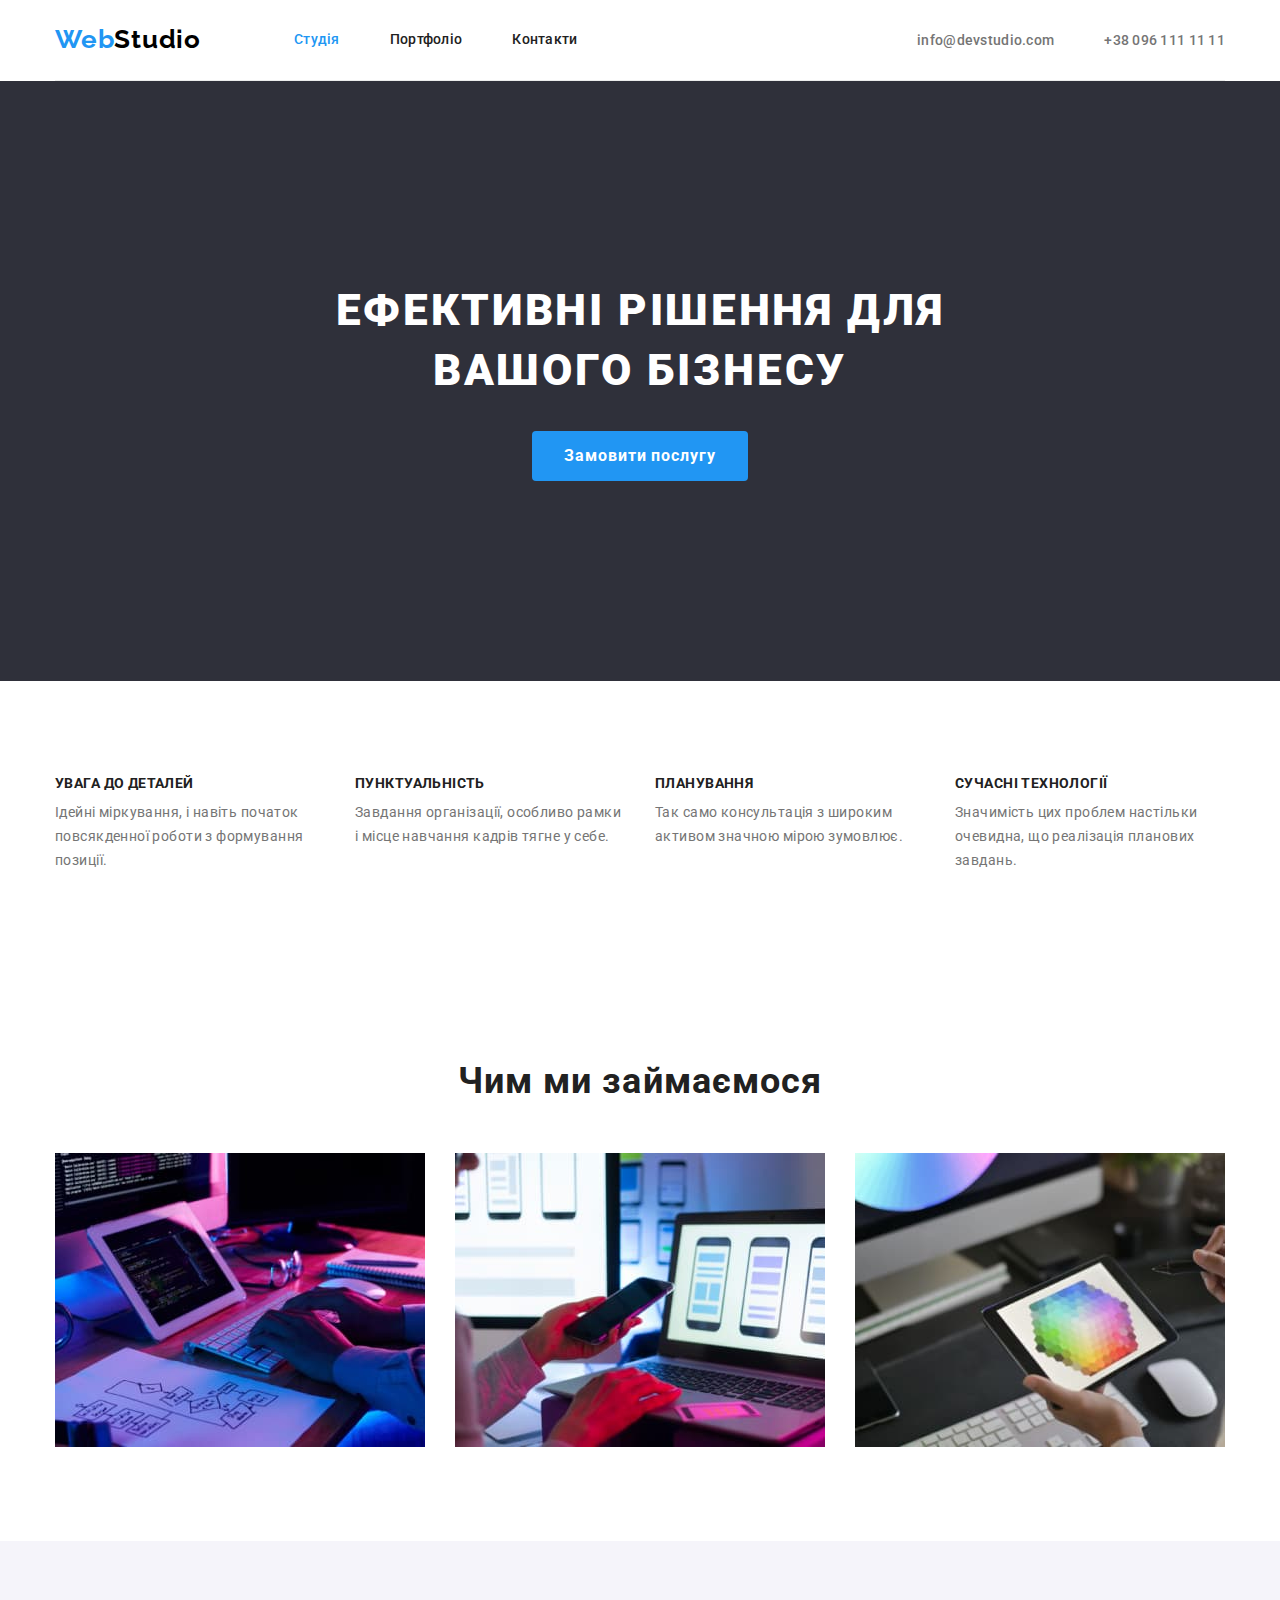
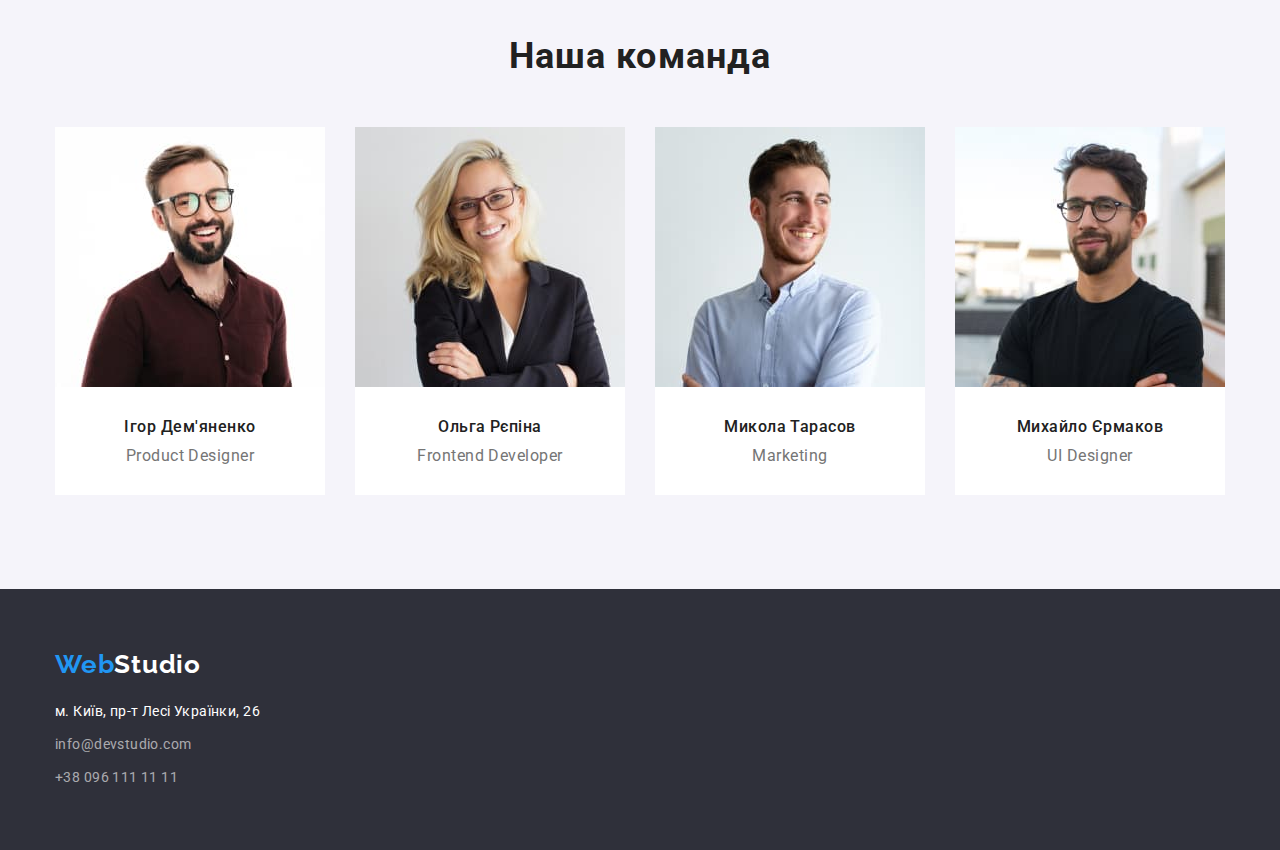
==== index.html @ c0ce0287 "ДЗ4" ====
<!DOCTYPE html>
<html lang="uk">
  <head>
    <meta charset="UTF-8" />
    <meta http-equiv="X-UA-Compatible" content="IE=edge" />
    <meta name="viewport" content="width=device-width, initial-scale=1.0" />
    <title>Document</title>
    <link
      href="https://fonts.googleapis.com/css2?family=Raleway:wght@700&family=Roboto:wght@400;500;700;900&display=swap"
      rel="stylesheet"
    />
    <link
      rel="stylesheet"
      href="https://cdnjs.cloudflare.com/ajax/libs/modern-normalize/1.1.0/modern-normalize.min.css"
    />
    <link rel="stylesheet" href="./css/styles.css" />
  </head>
  <body>
    <!-- Хедер -->

    <header>
      <div class="container">
        <div class="heder-container">
          <nav class="heder-nav">
            <a href="./index.html" class="logo">
              Web<span class="logo-title-black">Studio</span>
            </a>
            <ul class="site-nav list">
              <li class="item">
                <a href="./index.html" class="linc current">Студія</a>
              </li>
              <li class="item">
                <a href="./portfolio.html" class="linc">Портфоліо</a>
              </li>
              <li class="item">
                <a href="#" class="linc">Контакти</a>
              </li>
            </ul>
          </nav>
          <ul class="contact-nav list">
            <li class="item">
              <a href="mailto:info@devstudio.com " class="contact"
                >info@devstudio.com</a
              >
            </li>
            <li class="item">
              <a href="tel:+380961111111" class="contact">+38 096 111 11 11</a>
            </li>
          </ul>
        </div>
      </div>
    </header>
    <main>
      <!--Герой-->

      <section class="hero">
        <div class="container">
          <h1 class="hero-title">Ефективні рішення для вашого бізнесу</h1>

          <button class="hero-button" type="button">Замовити послугу</button>
        </div>
      </section>

      <!--Наші особливості-->

      <section class="section">
        <div class="container">
          <h2 class="visually-hidden">Наші особливості</h2>

          <ul class="features list">
            <li class="item">
              <h3 class="element-title">Увага до деталей</h3>
              <p class="text">
                Ідейні міркування, і навіть початок повсякденної роботи з
                формування позиції.
              </p>
            </li>

            <li class="item">
              <h3 class="element-title">Пунктуальність</h3>
              <p class="text">
                Завдання організації, особливо рамки і місце навчання кадрів
                тягне у себе.
              </p>
            </li>

            <li class="item">
              <h3 class="element-title">Планування</h3>
              <p class="text">
                Так само консультація з широким активом значною мірою зумовлює.
              </p>
            </li>
            <li class="item">
              <h3 class="element-title">Сучасні технології</h3>
              <p class="text">
                Значимість цих проблем настільки очевидна, що реалізація
                планових завдань.
              </p>
            </li>
          </ul>
        </div>
      </section>

      <!--Чим ми займаємося-->

      <section class="section">
        <div class="container">
          <h2 class="section-title">Чим ми займаємося</h2>

          <ul class="list trade">
            <li class="item">
              <img
                src="./images/3-1.jpg"
                alt="Людина працює за комп'ютером"
                width="370"
              />
            </li>
            <li class="item">
              <img
                src="./images/3-2.jpg"
                alt="Людина працює зі смартфоном"
                width="370"
              />
            </li>
            <li class="item">
              <img
                src="./images/3-3.jpg"
                alt="Людина працює на планшеті"
                width="370"
              />
            </li>
          </ul>
        </div>
      </section>

      <!--Наша команда-->

      <section class="section team">
        <div class="container">
          <h2 class="section-title">Наша команда</h2>
          <ul class="members list">
            <li class="fon-tim">
              <img
                src="./images/4-1.jpg"
                alt="Чоловік у червоній сорочці"
                width="270"
              />
              <div class="info-tim">
                <h3 class="title-tim">Ігор Дем'яненко</h3>
                <p class="text-tim">Product Designer</p>
              </div>
            </li>
            <li class="fon-tim">
              <img src="./images/4-2.jpg" alt="Ефектна блондинка" width="270" />
              <div class="info-tim">
                <h3 class="title-tim">Ольга Рєпіна</h3>
                <p class="text-tim">Frontend Developer</p>
              </div>
            </li>
            <li class="fon-tim">
              <img
                src="./images/4-3.jpg"
                alt="Чоловік у білій сорочці"
                width="270"
              />
              <div class="info-tim">
                <h3 class="title-tim">Микола Тарасов</h3>
                <p class="text-tim">Marketing</p>
              </div>
            </li>
            <li class="fon-tim">
              <img
                src="./images/4-4.jpg"
                alt="Чоловік у чорній футболці"
                width="270"
              />
              <div class="info-tim">
                <h3 class="title-tim">Михайло Єрмаков</h3>
                <p class="text-tim">UI Designer</p>
              </div>
            </li>
          </ul>
        </div>
      </section>
    </main>
    <footer class="footer">
      <div class="container">
        <div class="logo-footer">
          <a href="./index.html" class="logo"
            >Web<span class="title-logo-light">Studio</span>
          </a>
        </div>

        <address class="adress-nav">
          <ul class="list footer-adress">
            <li class="item">
              <a
                href="https://goo.gl/maps/hLnJLnm5KdbcXGnV6"
                target="_blank"
                rel="noopener noreferrer nofollow"
                class="adress map"
                >м. Київ, пр-т Лесі Українки, 26</a
              >
            </li>
            <li class="item">
              <a href="mailto:info@devstudio.com " class="adress"
                >info@devstudio.com</a
              >
            </li>
            <li class="item">
              <a href="tel:+380961111111" class="adress">+38 096 111 11 11</a>
            </li>
          </ul>
        </address>
      </div>
    </footer>
  </body>
</html>
---- css/styles.css ----
/* Основний колір тексту #757575 */
/* Другорядний колір тексту #212121 */
/* Білий #FFFFFF*/
/* Чорний #000000/
/* Синій #2196F3 */
/* Акцент #2196F3*/
/* Колір фону героя #2F303A  */
/* Другорядний колір фону #F5F4FA  */

html {
  box-sizing: border-box;
}

*,
*::before,
*::after {
  box-sizing: inherit;
}

:root {
  --primary-text-color: #757575;
  --secondary-text-color: #212121;
  --accent: #2196f3;
  --hero-background-color: #2f303a;
  --secondary-background-color: #f5f4fa;
  --white-color: #ffffff;
  --black-color: #000000;
  --bhero-button-active: #188ce8;
}

body {
  color: var(--primary-text-color);
  background-color: var(--white-color);
  font-family: Roboto, sans-serif;
}

.container {
  /* outline: 2px solid red; */
  width: 100%;
  max-width: 1200px;
  margin-left: auto;
  margin-right: auto;
  padding-right: 15px;
  padding-left: 15px;
}

.section {
  padding: 94px 0;
  /* background-color: gold; */
}

/* Утиліти */

h1,
h2,
h3,
h4,
h5,
h6,
p,
ul {
  margin-top: 0;
  margin-bottom: 0;
  padding: 0;
}

.list {
  list-style: none;
}

img {
  display: block;
  max-width: 100%;
  height: auto;
}

/* Хедер */

.heder-container {
  display: flex;
  align-items: center;
  justify-content: space-between;
  border-bottom: 1px solid #ececec;
}

.heder-nav {
  display: flex;
  align-items: center;
}

.logo,
.logo-footer {
  color: var(--accent);
  font-family: Raleway, sans-serif;
  font-weight: 700;
  font-size: 26px;
  line-height: 1.2;
  letter-spacing: 0.03em;
  text-decoration: none;
}

.logo-title-black {
  color: var(--black-color);
}

.site-nav {
  display: flex;
  margin-left: 93px;
}

.site-nav .item:not(:last-child) {
  margin-right: 50px;
}

.site-nav .linc {
  display: block;
  padding-bottom: 32px;
  padding-top: 32px;

  color: var(--secondary-text-color);
  font-weight: 500;
  font-size: 14px;
  line-height: 1.14;
  letter-spacing: 0.02em;
  text-decoration: none;
}

.site-nav .linc:hover,
.site-nav .linc:focus {
  color: var(--accent);
}

.site-nav .linc.current {
  color: var(--accent);
}

.contact-nav {
  display: flex;
}

.contact-nav .item:not(:last-child) {
  margin-right: 50px;
}

.contact-nav .contact {
  padding-bottom: 32px;
  padding-top: 32px;
  color: var(--primary-text-color);
  font-weight: 500;
  font-size: 14px;
  line-height: 1.14;
  letter-spacing: 0.02em;
  text-decoration: none;
}

.contact-nav .contact:hover,
.contact-nav .contact:focus {
  color: var(--accent);
}

/* Герой */

.hero {
  color: var(--white-color);
  background-color: var(--hero-background-color);
  text-align: center;
}

.hero-button {
  margin-left: auto;
  margin-right: auto;
  border: 0;
  border-radius: 4px;
  padding: 10px 32px;
  margin-bottom: 200px;
  color: var(--white-color);
  background-color: var(--accent);
  cursor: pointer;
  font-family: inherit;
  font-weight: 700;
  font-size: 16px;
  line-height: 1.88;
  letter-spacing: 0.06em;
}

.hero-title {
  /* text-align: center; */
  margin-left: auto;
  margin-right: auto;
  width: 696px;
  padding-top: 200px;
  margin-bottom: 30px;
  font-weight: 900;
  font-size: 44px;
  line-height: 1.36;
  letter-spacing: 0.06em;
  text-transform: uppercase;
}

.hero-button:hover,
.hero-button:focus {
  background-color: var(--bhero-button-active);
}

/* Наші особливості */

.section-title {
  margin-bottom: 50px;
  color: var(--secondary-text-color);
  font-weight: 700;
  font-size: 36px;
  line-height: 1.17;
  letter-spacing: 0.03em;
}

.visually-hidden {
  position: absolute;
  white-space: nowrap;
  width: 1px;
  height: 1px;
  overflow: hidden;
  border: 0;
  padding: 0;
  clip: rect(0 0 0 0);
  clip-path: inset(50%);
  margin: -1px;
}

.element-title {
  margin-bottom: 10px;
  color: var(--secondary-text-color);
  font-size: 14px;
  line-height: 1.17;
  letter-spacing: 0.03em;
  text-transform: uppercase;
}

.section .text {
  font-size: 14px;
  line-height: 1.7;
  letter-spacing: 0.03em;
}

.features {
  display: flex;
}
.features .item:not(:last-child) {
  margin-right: 30px;
}
.features .item {
  width: 270px;
}
/* Чим ми займаємося */
.section-title {
  text-align: center;
}
.trade {
  display: flex;
}

.trade .item:not(:last-child) {
  margin-right: 30px;
}
.trade .item {
  width: 370px;
}

/* Наша команда */

.team {
  background-color: var(--secondary-background-color);
}

.fon-tim {
  width: 270px;
  background: var(--white-color);
}

.title-tim {
  margin-bottom: 10px;
  color: var(--secondary-text-color);
  font-weight: 500;
  font-size: 16px;
  line-height: 1.19;
  letter-spacing: 0.03em;
}

.text-tim {
  font-size: 16px;
  line-height: 1.19;
  letter-spacing: 0.03em;
}

.info-tim {
  padding-top: 30px;
  padding-bottom: 30px;
  padding-right: 0;
  padding-left: 0;
}
.info-tim .text-tim {
  text-align: center;
}

.info-tim .title-tim {
  text-align: center;
}
.members {
  display: flex;
}
.members .fon-tim:not(:last-child) {
  margin-right: 30px;
}

/* Нащі роботи */

.filter {
  display: flex;
  justify-content: center;
  margin-bottom: 50px;
}

.filter .item:not(:last-child) {
  margin-right: 8px;
}

.filter-button {
  border: 0;
  border-radius: 4px;
  padding: 6px 22px;
  cursor: pointer;
  color: var(--secondary-text-color);
  background-color: var(--secondary-background-color);
  font-family: inherit;
  font-weight: 500;
  font-size: 16px;
  line-height: 1.63;
  letter-spacing: 0.03em;
}

.filter-button:hover,
.filter-button:focus {
  color: var(--white-color);
  background-color: var(--accent);
}

.filter-button.current {
  color: var(--white-color);
  background-color: var(--accent);
}

.works-nav {
  display: flex;
  flex-wrap: wrap;
}

.works-nav .item {
  width: 370px;
  margin-right: 30px;
  margin-bottom: 30px;
}
.works-nav .item:nth-child(3n) {
  margin-right: 0;
}

.works-nav .item:nth-last-child(-n + 3) {
  margin-bottom: 0;
}

.works-title {
  margin-bottom: 4px;
  color: var(--secondary-text-color);
  font-size: 18px;
  line-height: 2;
  letter-spacing: 0.06em;
}

.works-text {
  font-size: 16px;
  line-height: 1.9;
  letter-spacing: 0.03em;
}

.work-info {
  border-right: 1px solid #eeeeee;
  border-left: 1px solid #eeeeee;
  border-bottom: 1px solid #eeeeee;
  padding: 20px 24px;
}

/* Футер */

.footer {
  background-color: var(--hero-background-color);
}

.title-logo-light {
  color: var(--white-color);
}

.adress-nav {
  font-style: normal;
  font-weight: 400;
  font-size: 14px;
  line-height: 1.71;
  letter-spacing: 0.03em;
}

.adress-nav .adress {
  color: rgba(255, 255, 255, 0.6);
  text-decoration: none;
}

.adress-nav .adress:hover,
.adress-nav .adress:focus {
  color: var(--accent);
}

.adress-nav .map {
  color: var(--white-color);
  text-decoration: none;
}

.logo-footer {
  width: 145px;
  margin-bottom: 20px;
  margin-right: 0;
  padding-top: 60px;
}
.footer-adress .item:not(:last-child) {
  margin-bottom: 9px;
}
.adress-nav {
  padding-bottom: 60px;
}

.footer-adress .item {
  width: 231px;
}
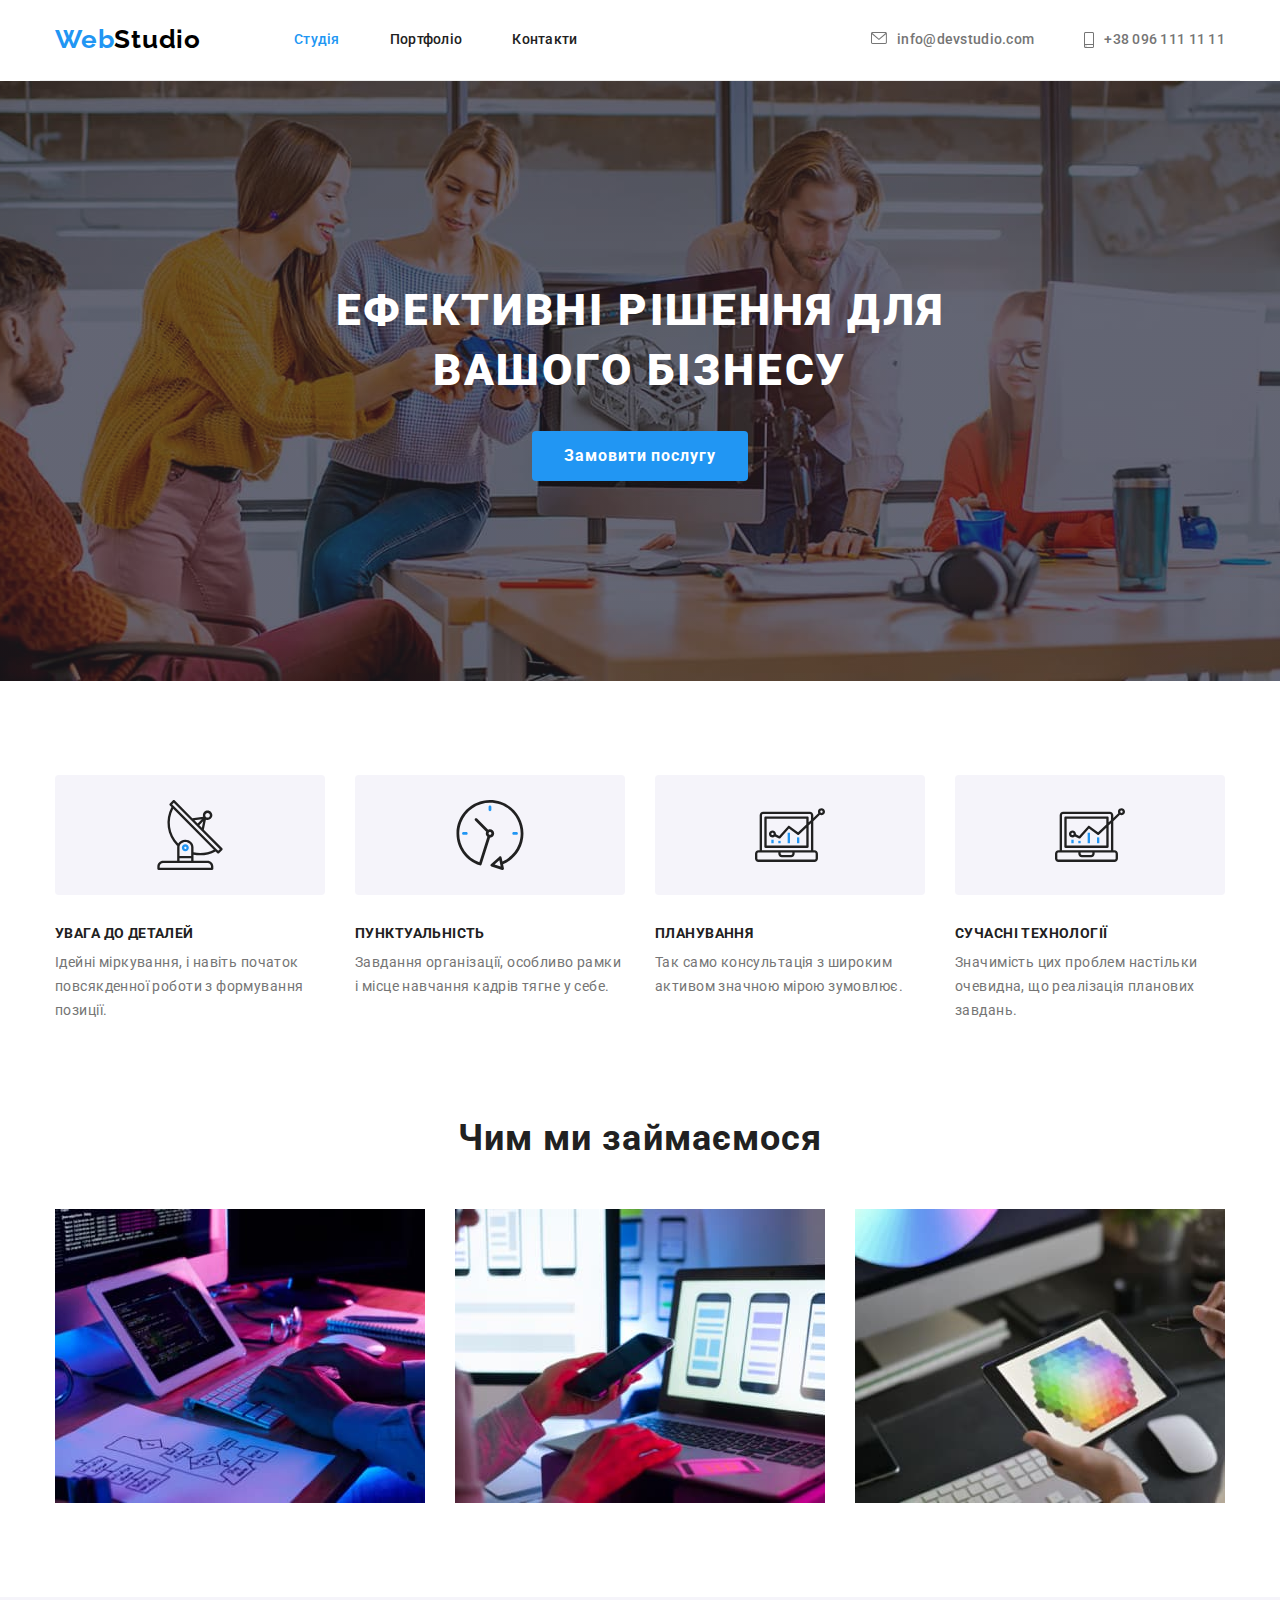
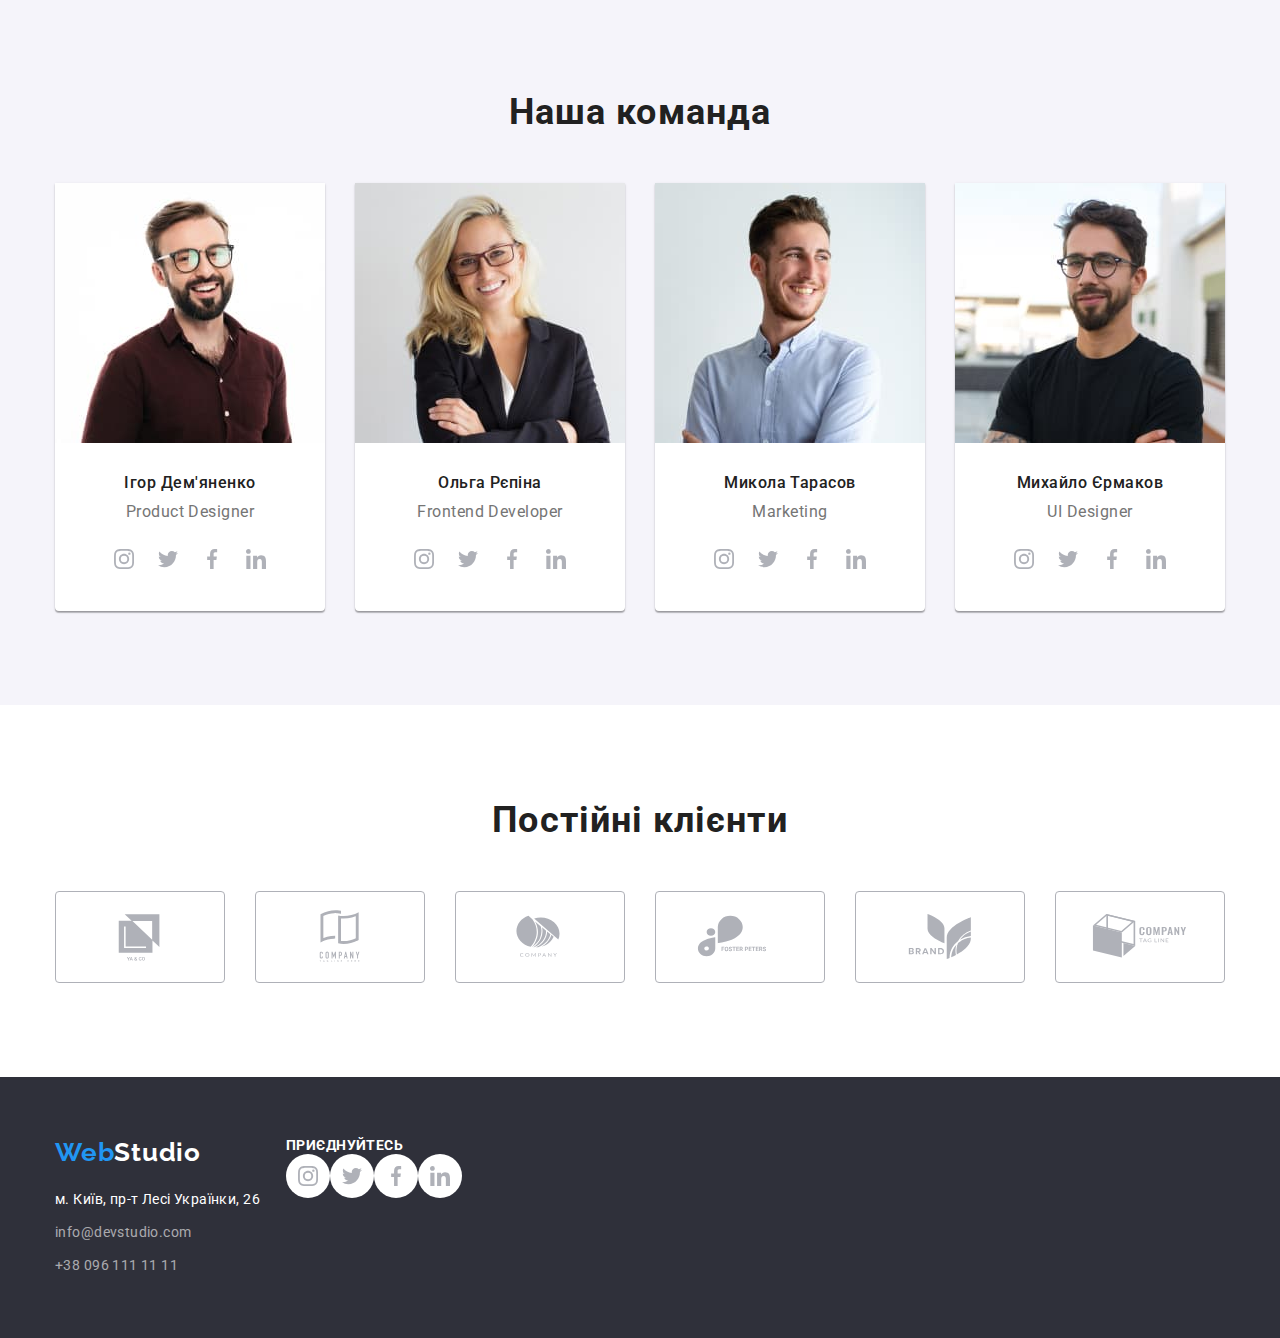
==== commit 3ce9a1ab: "футер" ====
--- a/index.html
+++ b/index.html
@@ -19,35 +19,45 @@
     <!-- Хедер -->
 
     <header>
-      <div class="container">
-        <div class="heder-container">
-          <nav class="heder-nav">
-            <a href="./index.html" class="logo">
-              Web<span class="logo-title-black">Studio</span>
-            </a>
-            <ul class="site-nav list">
-              <li class="item">
-                <a href="./index.html" class="linc current">Студія</a>
-              </li>
-              <li class="item">
-                <a href="./portfolio.html" class="linc">Портфоліо</a>
-              </li>
-              <li class="item">
-                <a href="#" class="linc">Контакти</a>
-              </li>
-            </ul>
-          </nav>
-          <ul class="contact-nav list">
-            <li class="item">
-              <a href="mailto:info@devstudio.com " class="contact"
-                >info@devstudio.com</a
-              >
-            </li>
-            <li class="item">
-              <a href="tel:+380961111111" class="contact">+38 096 111 11 11</a>
+      <div class="container heder-container">
+        <nav class="heder-nav">
+          <a href="./index.html" class="logo">
+            Web<span class="logo-title-black">Studio</span>
+          </a>
+          <ul class="site-nav list">
+            <li class="item">
+              <a href="./index.html" class="linc current">Студія</a>
+            </li>
+            <li class="item">
+              <a href="./portfolio.html" class="linc">Портфоліо</a>
+            </li>
+            <li class="item">
+              <a href="#" class="linc">Контакти</a>
             </li>
           </ul>
-        </div>
+        </nav>
+        <ul class="contact-nav list">
+          <li class="item">
+            <a href="mailto:info@devstudio.com " class="contact"
+              ><div class="contact-icon">
+                <svg width="16" height="12">
+                  <use href="./images/icons.svg#icon-envelope"></use>
+                </svg>
+              </div>
+              info@devstudio.com</a
+            >
+          </li>
+          <li class="item">
+            <a href="tel:+380961111111" class="contact">
+              <div class="contact-icon">
+                <svg width="10" height="16">
+                  <use href="./images/icons.svg#icon-smartphone"></use>
+                </svg>
+              </div>
+              +38 096 111 11 11</a
+            >
+          </li>
+        </ul>
       </div>
     </header>
     <main>
@@ -103,7 +113,7 @@
 
       <!--Чим ми займаємося-->
 
-      <section class="section">
+      <section class="section todo">
         <div class="container">
           <h2 class="section-title">Чим ми займаємося</h2>
 
@@ -148,6 +158,44 @@
               <div class="info-tim">
                 <h3 class="title-tim">Ігор Дем'яненко</h3>
                 <p class="text-tim">Product Designer</p>
+                <ul class="social-list list">
+                  <li>
+                    <a class="social-linc" href="#"
+                      ><span class="social-img"
+                        ><svg class="social-icon" width="20" height="20">
+                          <use
+                            href="./images/icons.svg#icon-instagram-2"
+                          ></use></svg></span
+                    ></a>
+                  </li>
+                  <li>
+                    <a class="social-linc" href="#"
+                      ><span class="social-img"
+                        ><svg class="social-icon" width="20" height="20">
+                          <use
+                            href="./images/icons.svg#icon-twitter-1"
+                          ></use></svg></span
+                    ></a>
+                  </li>
+                  <li>
+                    <a class="social-linc" href="#"
+                      ><span class="social-img"
+                        ><svg class="social-icon" width="20" height="20">
+                          <use
+                            href="./images/icons.svg#icon-facebook-1"
+                          ></use></svg></span
+                    ></a>
+                  </li>
+                  <li>
+                    <a class="social-linc" href="#"
+                      ><span class="social-img"
+                        ><svg class="social-icon" width="20" height="20">
+                          <use
+                            href="./images/icons.svg#icon-linkedin-1"
+                          ></use></svg></span
+                    ></a>
+                  </li>
+                </ul>
               </div>
             </li>
             <li class="fon-tim">
@@ -155,6 +203,44 @@
               <div class="info-tim">
                 <h3 class="title-tim">Ольга Рєпіна</h3>
                 <p class="text-tim">Frontend Developer</p>
+                <ul class="social-list list">
+                  <li>
+                    <a class="social-linc" href="#"
+                      ><span class="social-img"
+                        ><svg class="social-icon" width="20" height="20">
+                          <use
+                            href="./images/icons.svg#icon-instagram-2"
+                          ></use></svg></span
+                    ></a>
+                  </li>
+                  <li>
+                    <a class="social-linc" href="#"
+                      ><span class="social-img"
+                        ><svg class="social-icon" width="20" height="20">
+                          <use
+                            href="./images/icons.svg#icon-twitter-1"
+                          ></use></svg></span
+                    ></a>
+                  </li>
+                  <li>
+                    <a class="social-linc" href="#"
+                      ><span class="social-img"
+                        ><svg class="social-icon" width="20" height="20">
+                          <use
+                            href="./images/icons.svg#icon-facebook-1"
+                          ></use></svg></span
+                    ></a>
+                  </li>
+                  <li>
+                    <a class="social-linc" href="#"
+                      ><span class="social-img"
+                        ><svg class="social-icon" width="20" height="20">
+                          <use
+                            href="./images/icons.svg#icon-linkedin-1"
+                          ></use></svg></span
+                    ></a>
+                  </li>
+                </ul>
               </div>
             </li>
             <li class="fon-tim">
@@ -166,6 +252,44 @@
               <div class="info-tim">
                 <h3 class="title-tim">Микола Тарасов</h3>
                 <p class="text-tim">Marketing</p>
+                <ul class="social-list list">
+                  <li>
+                    <a class="social-linc" href="#"
+                      ><span class="social-img"
+                        ><svg class="social-icon" width="20" height="20">
+                          <use
+                            href="./images/icons.svg#icon-instagram-2"
+                          ></use></svg></span
+                    ></a>
+                  </li>
+                  <li>
+                    <a class="social-linc" href="#"
+                      ><span class="social-img"
+                        ><svg class="social-icon" width="20" height="20">
+                          <use
+                            href="./images/icons.svg#icon-twitter-1"
+                          ></use></svg></span
+                    ></a>
+                  </li>
+                  <li>
+                    <a class="social-linc" href="#"
+                      ><span class="social-img"
+                        ><svg class="social-icon" width="20" height="20">
+                          <use
+                            href="./images/icons.svg#icon-facebook-1"
+                          ></use></svg></span
+                    ></a>
+                  </li>
+                  <li>
+                    <a class="social-linc" href="#"
+                      ><span class="social-img"
+                        ><svg class="social-icon" width="20" height="20">
+                          <use
+                            href="./images/icons.svg#icon-linkedin-1"
+                          ></use></svg></span
+                    ></a>
+                  </li>
+                </ul>
               </div>
             </li>
             <li class="fon-tim">
@@ -177,7 +301,108 @@
               <div class="info-tim">
                 <h3 class="title-tim">Михайло Єрмаков</h3>
                 <p class="text-tim">UI Designer</p>
-              </div>
+                <ul class="social-list list">
+                  <li>
+                    <a class="social-linc" href="#"
+                      ><span class="social-img"
+                        ><svg class="social-icon" width="20" height="20">
+                          <use
+                            href="./images/icons.svg#icon-instagram-2"
+                          ></use></svg></span
+                    ></a>
+                  </li>
+                  <li>
+                    <a class="social-linc" href="#"
+                      ><span class="social-img"
+                        ><svg class="social-icon" width="20" height="20">
+                          <use
+                            href="./images/icons.svg#icon-twitter-1"
+                          ></use></svg></span
+                    ></a>
+                  </li>
+                  <li>
+                    <a class="social-linc" href="#"
+                      ><span class="social-img"
+                        ><svg class="social-icon" width="20" height="20">
+                          <use
+                            href="./images/icons.svg#icon-facebook-1"
+                          ></use></svg></span
+                    ></a>
+                  </li>
+                  <li>
+                    <a class="social-linc" href="#"
+                      ><span class="social-img"
+                        ><svg class="social-icon" width="20" height="20">
+                          <use
+                            href="./images/icons.svg#icon-linkedin-1"
+                          ></use></svg></span
+                    ></a>
+                  </li>
+                </ul>
+              </div>
+            </li>
+          </ul>
+        </div>
+      </section>
+      <!-- Постійні клієнти -->
+      <section class="section">
+        <div class="container">
+          <h2 class="section-title">Постійні клієнти</h2>
+
+          <ul class="client-list list">
+            <li class="item">
+              <a class="client-linc" href="#"
+                ><span class="client-img"
+                  ><svg class="client-icon" width="106" height="60">
+                    <use
+                      href="./images/icons.svg#icon-client-1"
+                    ></use></svg></span
+              ></a>
+            </li>
+            <li class="item">
+              <a class="client-linc" href="#"
+                ><span class="client-img"
+                  ><svg class="client-icon" width="106" height="60">
+                    <use
+                      href="./images/icons.svg#icon-client-2"
+                    ></use></svg></span
+              ></a>
+            </li>
+            <li class="item">
+              <a class="client-linc" href="#"
+                ><span class="client-img"
+                  ><svg class="client-icon" width="106" height="60">
+                    <use
+                      href="./images/icons.svg#icon-client-3"
+                    ></use></svg></span
+              ></a>
+            </li>
+            <li class="item">
+              <a class="client-linc" href="#"
+                ><span class="client-img"
+                  ><svg class="client-icon" width="106" height="60">
+                    <use
+                      href="./images/icons.svg#icon-client-4"
+                    ></use></svg></span
+              ></a>
+            </li>
+            <li class="item">
+              <a class="client-linc" href="#"
+                ><span class="client-img"
+                  ><svg class="client-icon" width="106" height="60">
+                    <use
+                      href="./images/icons.svg#icon-client-5"
+                    ></use></svg></span
+              ></a>
+            </li>
+            <li class="item">
+              <a class="client-linc" href="#"
+                ><span class="client-img"
+                  ><svg class="client-icon" width="106" height="60">
+                    <use
+                      href="./images/icons.svg#icon-client-6"
+                    ></use></svg></span
+              ></a>
             </li>
           </ul>
         </div>
@@ -185,33 +410,80 @@
     </main>
     <footer class="footer">
       <div class="container">
-        <div class="logo-footer">
-          <a href="./index.html" class="logo"
-            >Web<span class="title-logo-light">Studio</span>
-          </a>
-        </div>
-
-        <address class="adress-nav">
-          <ul class="list footer-adress">
-            <li class="item">
-              <a
-                href="https://goo.gl/maps/hLnJLnm5KdbcXGnV6"
-                target="_blank"
-                rel="noopener noreferrer nofollow"
-                class="adress map"
-                >м. Київ, пр-т Лесі Українки, 26</a
-              >
-            </li>
-            <li class="item">
-              <a href="mailto:info@devstudio.com " class="adress"
-                >info@devstudio.com</a
-              >
-            </li>
-            <li class="item">
-              <a href="tel:+380961111111" class="adress">+38 096 111 11 11</a>
-            </li>
-          </ul>
-        </address>
+        <div class="footer-nav">
+          <div class="footer-bar">
+            <div class="logo-footer">
+              <a href="./index.html" class="logo"
+                >Web<span class="title-logo-light">Studio</span>
+              </a>
+            </div>
+            <address class="adress-nav">
+              <ul class="list footer-adress">
+                <li class="item">
+                  <a
+                    href="https://goo.gl/maps/hLnJLnm5KdbcXGnV6"
+                    target="_blank"
+                    rel="noopener noreferrer nofollow"
+                    class="adress map"
+                    >м. Київ, пр-т Лесі Українки, 26</a
+                  >
+                </li>
+                <li class="item">
+                  <a href="mailto:info@devstudio.com " class="adress"
+                    >info@devstudio.com</a
+                  >
+                </li>
+                <li class="item">
+                  <a href="tel:+380961111111" class="adress"
+                    >+38 096 111 11 11</a
+                  >
+                </li>
+              </ul>
+            </address>
+          </div>
+
+          <div class="social-footer">
+            <h3 class="social-title-footer">Приєднуйтесь</h3>
+            <ul class="social-list-footer list">
+              <li class="item">
+                <a class="social-linc-footer" href="#"
+                  ><span class="social-img"
+                    ><svg class="social-icon" width="20" height="20">
+                      <use
+                        href="./images/icons.svg#icon-instagram-2"
+                      ></use></svg></span
+                ></a>
+              </li>
+              <li class="item">
+                <a class="social-linc-footer" href="#"
+                  ><span class="social-img"
+                    ><svg class="social-icon" width="20" height="20">
+                      <use
+                        href="./images/icons.svg#icon-twitter-1"
+                      ></use></svg></span
+                ></a>
+              </li>
+              <li class="item">
+                <a class="social-linc-footer" href="#"
+                  ><span class="social-img"
+                    ><svg class="social-icon" width="20" height="20">
+                      <use
+                        href="./images/icons.svg#icon-facebook-1"
+                      ></use></svg></span
+                ></a>
+              </li>
+              <li class="item">
+                <a class="social-linc-footer" href="#"
+                  ><span class="social-img"
+                    ><svg class="social-icon" width="20" height="20">
+                      <use
+                        href="./images/icons.svg#icon-linkedin-1"
+                      ></use></svg></span
+                ></a>
+              </li>
+            </ul>
+          </div>
+        </div>
       </div>
     </footer>
   </body>
--- a/css/styles.css
+++ b/css/styles.css
@@ -26,6 +26,7 @@
   --white-color: #ffffff;
   --black-color: #000000;
   --bhero-button-active: #188ce8;
+  --primary-icon-color: #afb1b8;
 }
 
 body {
@@ -35,9 +36,8 @@
 }
 
 .container {
-  /* outline: 2px solid red; */
-  width: 100%;
-  max-width: 1200px;
+  width: 1200px;
+
   margin-left: auto;
   margin-right: auto;
   padding-right: 15px;
@@ -46,7 +46,6 @@
 
 .section {
   padding: 94px 0;
-  /* background-color: gold; */
 }
 
 /* Утиліти */
@@ -72,6 +71,7 @@
   display: block;
   max-width: 100%;
   height: auto;
+  object-fit: cover;
 }
 
 /* Хедер */
@@ -143,6 +143,10 @@
 }
 
 .contact-nav .contact {
+  fill: var(--primary-text-color);
+  display: inline-flex;
+  height: 100%;
+  align-items: center;
   padding-bottom: 32px;
   padding-top: 32px;
   color: var(--primary-text-color);
@@ -152,10 +156,18 @@
   letter-spacing: 0.02em;
   text-decoration: none;
 }
+.contact-icon {
+  display: block;
+
+  height: 16px;
+  /* align-items: center; */
+  margin-right: 10px;
+}
 
 .contact-nav .contact:hover,
 .contact-nav .contact:focus {
   color: var(--accent);
+  fill: currentColor;
 }
 
 /* Герой */
@@ -164,6 +176,21 @@
   color: var(--white-color);
   background-color: var(--hero-background-color);
   text-align: center;
+  /*  */
+  padding-top: 200px;
+  padding-bottom: 200px;
+  max-width: 1600px;
+  height: 600px;
+  margin-left: auto;
+  margin-right: auto;
+  background-image: linear-gradient(
+      rgba(47, 48, 58, 0.4),
+      rgba(47, 48, 58, 0.4)
+    ),
+    url(../images/hero-fon.jpg);
+  background-size: cover;
+  background-repeat: no-repeat;
+  background-position: center;
 }
 
 .hero-button {
@@ -172,7 +199,7 @@
   border: 0;
   border-radius: 4px;
   padding: 10px 32px;
-  margin-bottom: 200px;
+
   color: var(--white-color);
   background-color: var(--accent);
   cursor: pointer;
@@ -184,11 +211,10 @@
 }
 
 .hero-title {
-  /* text-align: center; */
   margin-left: auto;
   margin-right: auto;
   width: 696px;
-  padding-top: 200px;
+
   margin-bottom: 30px;
   font-weight: 900;
   font-size: 44px;
@@ -203,15 +229,6 @@
 }
 
 /* Наші особливості */
-
-.section-title {
-  margin-bottom: 50px;
-  color: var(--secondary-text-color);
-  font-weight: 700;
-  font-size: 36px;
-  line-height: 1.17;
-  letter-spacing: 0.03em;
-}
 
 .visually-hidden {
   position: absolute;
@@ -227,6 +244,7 @@
 }
 
 .element-title {
+  margin-top: 30px;
   margin-bottom: 10px;
   color: var(--secondary-text-color);
   font-size: 14px;
@@ -247,10 +265,45 @@
 .features .item:not(:last-child) {
   margin-right: 30px;
 }
-.features .item {
+.features .item::before {
+  display: block;
+  content: "";
+
+  background-repeat: no-repeat;
+  background-position: center;
+  border-radius: 4px;
+  background-color: var(--secondary-background-color);
+
   width: 270px;
+  height: 120px;
+}
+.features .item:nth-child(1)::before {
+  background-image: url(../images/antenna\ 1.svg);
+}
+
+.features .item:nth-child(2):before {
+  background-image: url(../images/clock\ 1.svg);
+}
+
+.features .item::before {
+  background-image: url(../images/diagram\ 1.svg);
+}
+.features .items::before {
+  background-image: url(../images/astronaut\ 1.svg);
 }
 /* Чим ми займаємося */
+
+.section-title {
+  margin-bottom: 50px;
+  color: var(--secondary-text-color);
+  font-weight: 700;
+  font-size: 36px;
+  line-height: 1.17;
+  letter-spacing: 0.03em;
+}
+.section.todo {
+  padding-top: 0;
+}
 .section-title {
   text-align: center;
 }
@@ -269,14 +322,22 @@
 
 .team {
   background-color: var(--secondary-background-color);
+}
+.info-tim {
+  padding: 30px;
 }
 
 .fon-tim {
   width: 270px;
   background: var(--white-color);
+  border-bottom-right-radius: 4px;
+  border-bottom-left-radius: 4px;
+  box-shadow: 0px 1px 3px rgba(0, 0, 0, 0.12), 0px 1px 1px rgba(0, 0, 0, 0.14),
+    0px 2px 1px rgba(0, 0, 0, 0.2);
 }
 
 .title-tim {
+  text-align: center;
   margin-bottom: 10px;
   color: var(--secondary-text-color);
   font-weight: 500;
@@ -286,29 +347,63 @@
 }
 
 .text-tim {
+  margin-bottom: 16px;
+  text-align: center;
+
   font-size: 16px;
   line-height: 1.19;
   letter-spacing: 0.03em;
 }
-
-.info-tim {
-  padding-top: 30px;
-  padding-bottom: 30px;
-  padding-right: 0;
-  padding-left: 0;
-}
-.info-tim .text-tim {
-  text-align: center;
-}
-
-.info-tim .title-tim {
-  text-align: center;
-}
+.social-list {
+  display: flex;
+  justify-content: center;
+  align-items: center;
+}
+
+.social-img {
+  display: flex;
+  align-items: center;
+  justify-content: center;
+  border-radius: 50%;
+  color: var(--primary-icon-color);
+  width: 44px;
+  height: 44px;
+  background-color: var(--white-color);
+  fill: currentColor;
+}
+
 .members {
   display: flex;
+  align-items: center;
+  justify-content: center;
 }
 .members .fon-tim:not(:last-child) {
   margin-right: 30px;
+}
+
+/* Постійні клієнти */
+
+.client-list {
+  display: flex;
+  align-items: center;
+  justify-content: center;
+}
+.client-list .item:not(:last-child) {
+  margin-right: 30px;
+}
+
+.client-img {
+  display: flex;
+  align-items: center;
+  justify-content: center;
+  border: 1px solid var(--primary-icon-color);
+  border-radius: 4px;
+
+  fill: currentColor;
+  color: var(--primary-icon-color);
+  width: 170px;
+  height: 92px;
+  background-color: var(--white-color);
 }
 
 /* Нащі роботи */
@@ -341,6 +436,8 @@
 .filter-button:focus {
   color: var(--white-color);
   background-color: var(--accent);
+  box-shadow: 0px 3px 1px rgba(0, 0, 0, 0.1), 0px 1px 2px rgba(0, 0, 0, 0.08),
+    0px 2px 2px rgba(0, 0, 0, 0.12);
 }
 
 .filter-button.current {
@@ -357,6 +454,8 @@
   width: 370px;
   margin-right: 30px;
   margin-bottom: 30px;
+  box-shadow: 0px 1px 1px rgba(0, 0, 0, 0.12), 0px 4px 4px rgba(0, 0, 0, 0.06),
+    1px 4px 6px rgba(0, 0, 0, 0.16);
 }
 .works-nav .item:nth-child(3n) {
   margin-right: 0;
@@ -390,9 +489,14 @@
 /* Футер */
 
 .footer {
+  padding-top: 60px;
+  padding-bottom: 60px;
   background-color: var(--hero-background-color);
 }
 
+.footer-bar {
+  align-items: baseline;
+}
 .title-logo-light {
   color: var(--white-color);
 }
@@ -424,15 +528,31 @@
   width: 145px;
   margin-bottom: 20px;
   margin-right: 0;
-  padding-top: 60px;
 }
 .footer-adress .item:not(:last-child) {
   margin-bottom: 9px;
 }
-.adress-nav {
-  padding-bottom: 60px;
-}
 
 .footer-adress .item {
   width: 231px;
 }
+
+.social-list-footer {
+  display: flex;
+}
+
+.footer-nav {
+  display: flex;
+}
+
+.social-title-footer {
+  /* margin-top: 30px;
+  margin-bottom: 10px; */
+  /* padding-top: 72px; */
+  /* padding-right: 0; */
+  color: var(--white-color);
+  font-size: 14px;
+  line-height: 1.17;
+  letter-spacing: 0.03em;
+  text-transform: uppercase;
+}
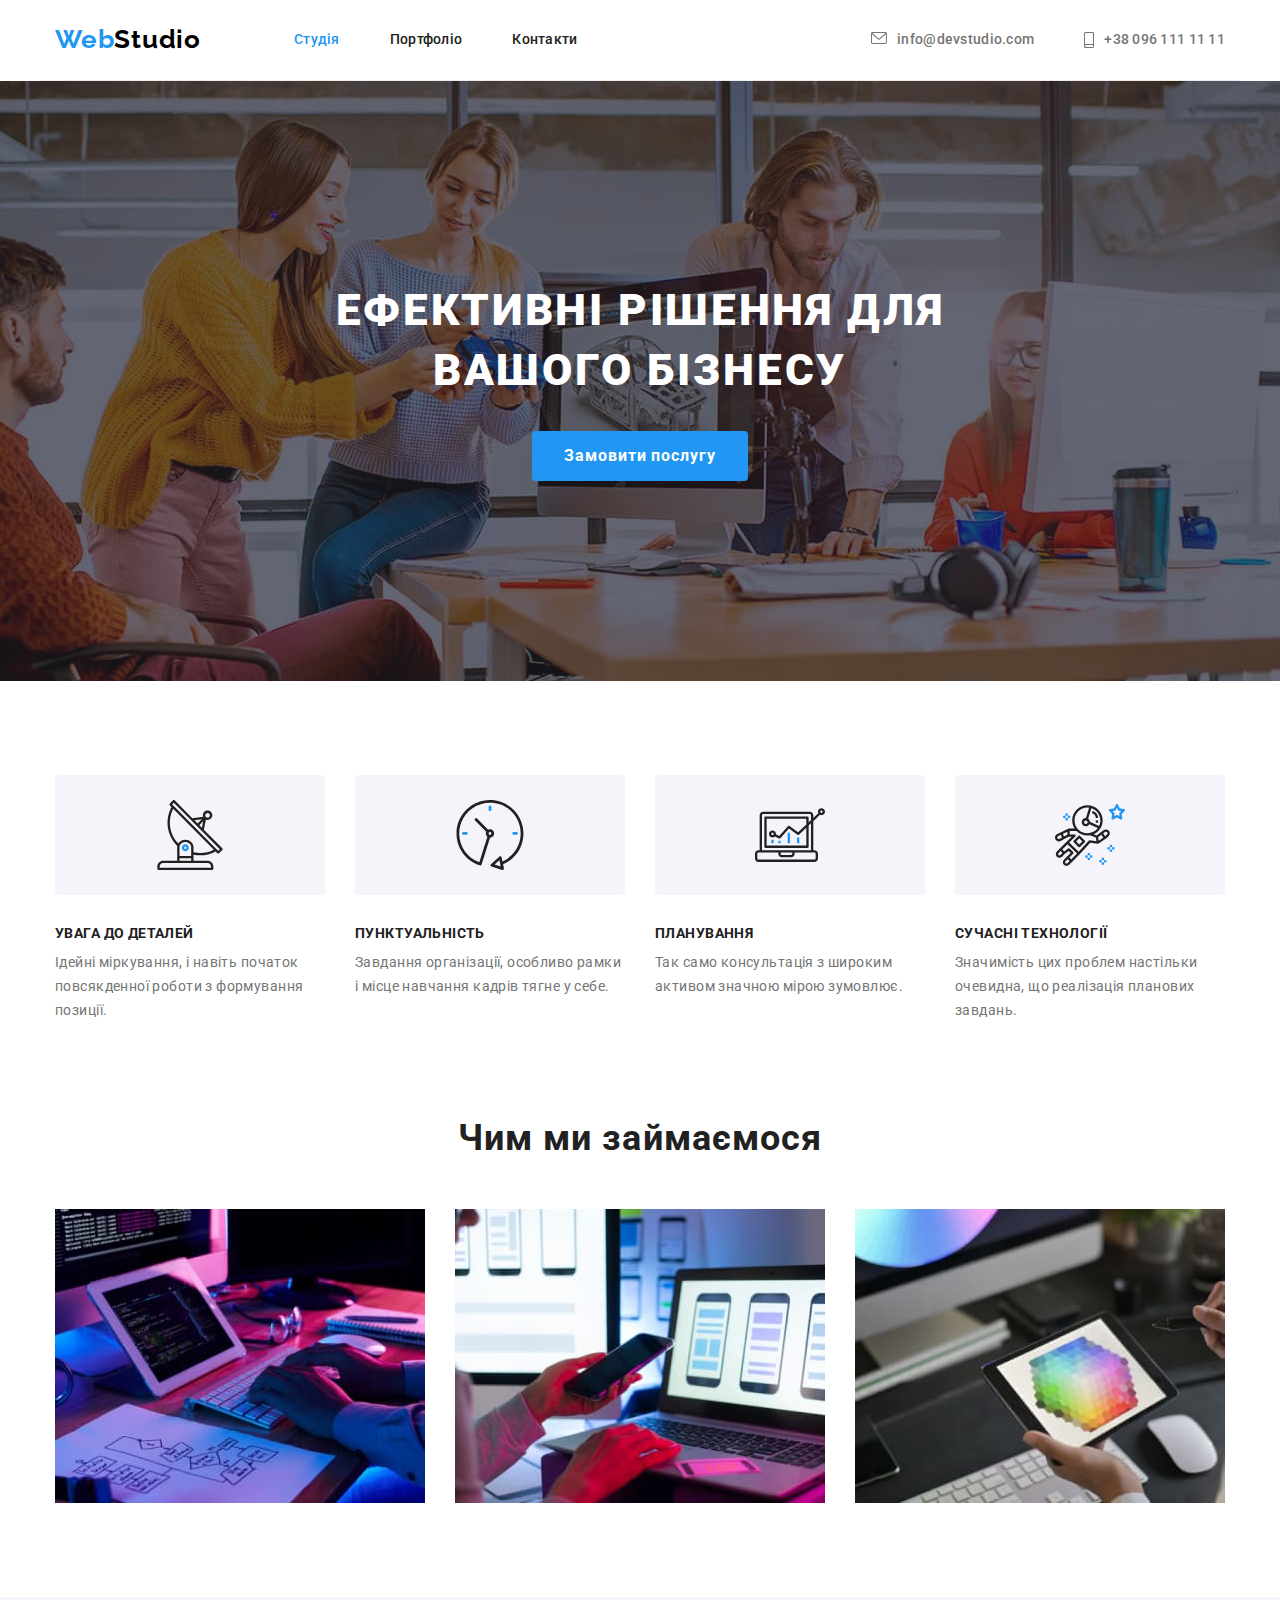
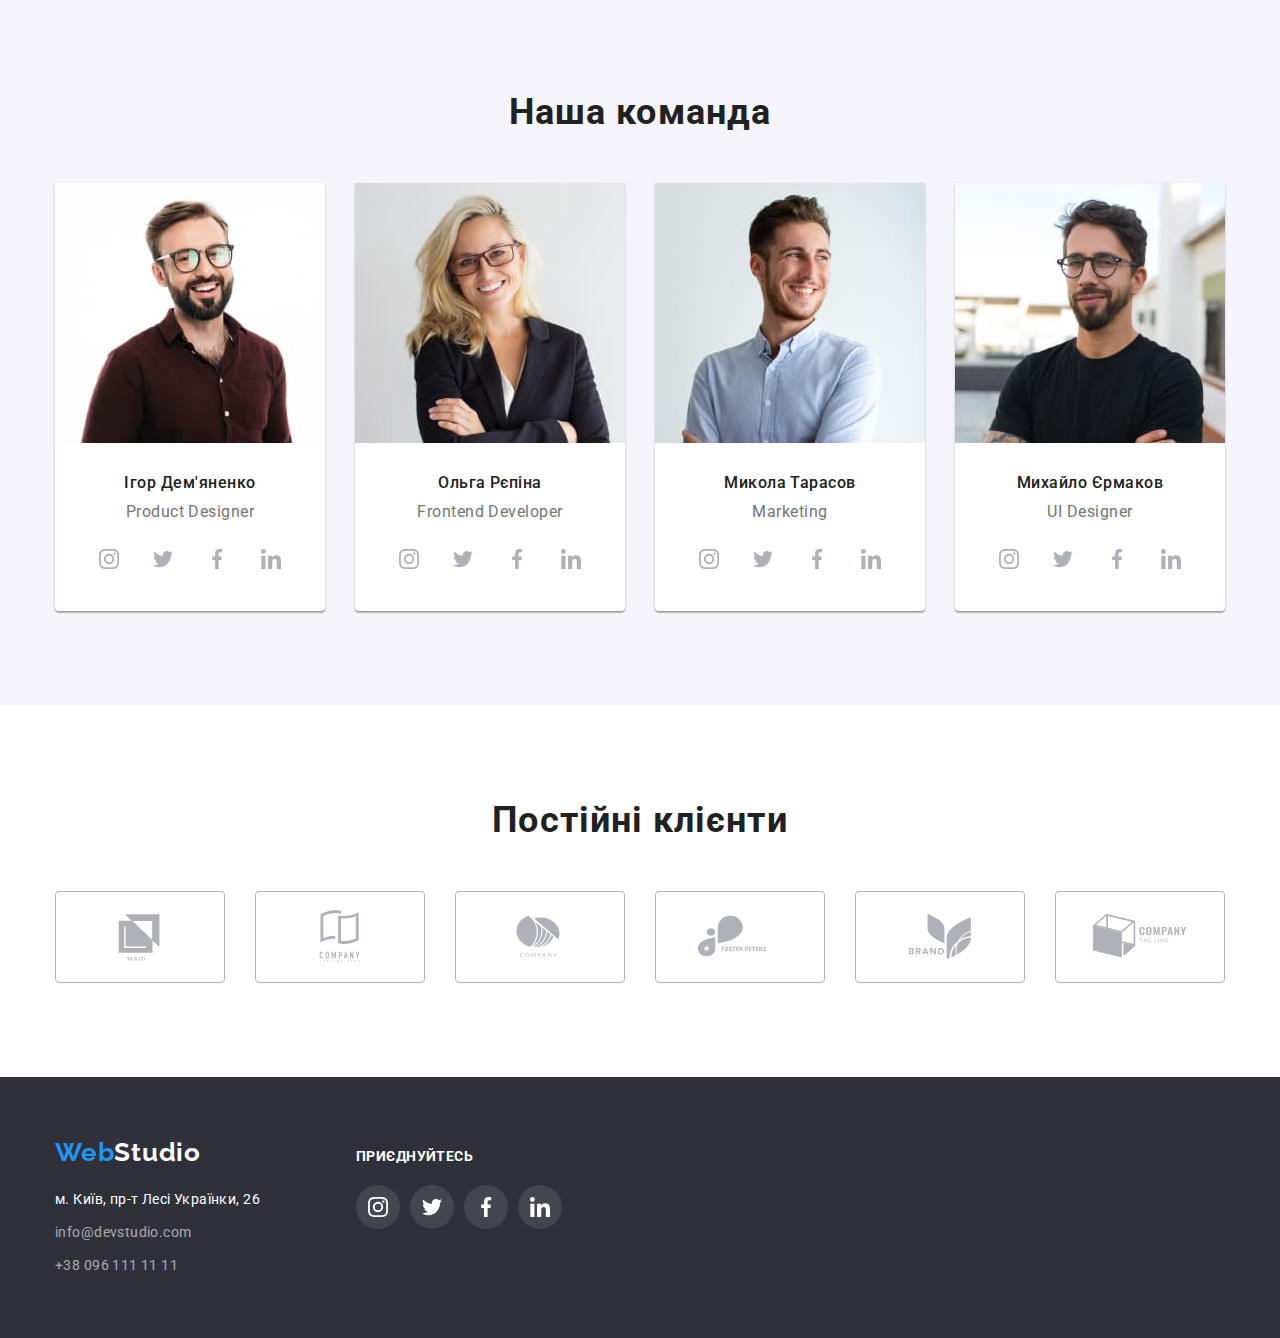
==== commit 8c0dc134: "hover" ====
--- a/index.html
+++ b/index.html
@@ -159,7 +159,7 @@
                 <h3 class="title-tim">Ігор Дем'яненко</h3>
                 <p class="text-tim">Product Designer</p>
                 <ul class="social-list list">
-                  <li>
+                  <li class="item">
                     <a class="social-linc" href="#"
                       ><span class="social-img"
                         ><svg class="social-icon" width="20" height="20">
@@ -168,7 +168,7 @@
                           ></use></svg></span
                     ></a>
                   </li>
-                  <li>
+                  <li class="item">
                     <a class="social-linc" href="#"
                       ><span class="social-img"
                         ><svg class="social-icon" width="20" height="20">
@@ -177,7 +177,7 @@
                           ></use></svg></span
                     ></a>
                   </li>
-                  <li>
+                  <li class="item">
                     <a class="social-linc" href="#"
                       ><span class="social-img"
                         ><svg class="social-icon" width="20" height="20">
@@ -186,7 +186,7 @@
                           ></use></svg></span
                     ></a>
                   </li>
-                  <li>
+                  <li class="item">
                     <a class="social-linc" href="#"
                       ><span class="social-img"
                         ><svg class="social-icon" width="20" height="20">
@@ -204,7 +204,7 @@
                 <h3 class="title-tim">Ольга Рєпіна</h3>
                 <p class="text-tim">Frontend Developer</p>
                 <ul class="social-list list">
-                  <li>
+                  <li class="item">
                     <a class="social-linc" href="#"
                       ><span class="social-img"
                         ><svg class="social-icon" width="20" height="20">
@@ -213,7 +213,7 @@
                           ></use></svg></span
                     ></a>
                   </li>
-                  <li>
+                  <li class="item">
                     <a class="social-linc" href="#"
                       ><span class="social-img"
                         ><svg class="social-icon" width="20" height="20">
@@ -222,7 +222,7 @@
                           ></use></svg></span
                     ></a>
                   </li>
-                  <li>
+                  <li class="item">
                     <a class="social-linc" href="#"
                       ><span class="social-img"
                         ><svg class="social-icon" width="20" height="20">
@@ -231,7 +231,7 @@
                           ></use></svg></span
                     ></a>
                   </li>
-                  <li>
+                  <li class="item">
                     <a class="social-linc" href="#"
                       ><span class="social-img"
                         ><svg class="social-icon" width="20" height="20">
@@ -253,7 +253,7 @@
                 <h3 class="title-tim">Микола Тарасов</h3>
                 <p class="text-tim">Marketing</p>
                 <ul class="social-list list">
-                  <li>
+                  <li class="item">
                     <a class="social-linc" href="#"
                       ><span class="social-img"
                         ><svg class="social-icon" width="20" height="20">
@@ -262,7 +262,7 @@
                           ></use></svg></span
                     ></a>
                   </li>
-                  <li>
+                  <li class="item">
                     <a class="social-linc" href="#"
                       ><span class="social-img"
                         ><svg class="social-icon" width="20" height="20">
@@ -271,7 +271,7 @@
                           ></use></svg></span
                     ></a>
                   </li>
-                  <li>
+                  <li class="item">
                     <a class="social-linc" href="#"
                       ><span class="social-img"
                         ><svg class="social-icon" width="20" height="20">
@@ -280,7 +280,7 @@
                           ></use></svg></span
                     ></a>
                   </li>
-                  <li>
+                  <li class="item">
                     <a class="social-linc" href="#"
                       ><span class="social-img"
                         ><svg class="social-icon" width="20" height="20">
@@ -302,7 +302,7 @@
                 <h3 class="title-tim">Михайло Єрмаков</h3>
                 <p class="text-tim">UI Designer</p>
                 <ul class="social-list list">
-                  <li>
+                  <li class="item">
                     <a class="social-linc" href="#"
                       ><span class="social-img"
                         ><svg class="social-icon" width="20" height="20">
@@ -311,7 +311,7 @@
                           ></use></svg></span
                     ></a>
                   </li>
-                  <li>
+                  <li class="item">
                     <a class="social-linc" href="#"
                       ><span class="social-img"
                         ><svg class="social-icon" width="20" height="20">
@@ -320,7 +320,7 @@
                           ></use></svg></span
                     ></a>
                   </li>
-                  <li>
+                  <li class="item">
                     <a class="social-linc" href="#"
                       ><span class="social-img"
                         ><svg class="social-icon" width="20" height="20">
@@ -329,7 +329,7 @@
                           ></use></svg></span
                     ></a>
                   </li>
-                  <li>
+                  <li class="item">
                     <a class="social-linc" href="#"
                       ><span class="social-img"
                         ><svg class="social-icon" width="20" height="20">
--- a/css/styles.css
+++ b/css/styles.css
@@ -278,18 +278,18 @@
   height: 120px;
 }
 .features .item:nth-child(1)::before {
-  background-image: url(../images/antenna\ 1.svg);
+  background-image: url(../images/antenna.svg);
 }
 
 .features .item:nth-child(2):before {
-  background-image: url(../images/clock\ 1.svg);
-}
-
-.features .item::before {
-  background-image: url(../images/diagram\ 1.svg);
-}
-.features .items::before {
-  background-image: url(../images/astronaut\ 1.svg);
+  background-image: url(../images/clock.svg);
+}
+
+.features .item:nth-child(3):before {
+  background-image: url(../images/diagram.svg);
+}
+.features .item:nth-child(4):before {
+  background-image: url(../images/astronaut.svg);
 }
 /* Чим ми займаємося */
 
@@ -365,11 +365,25 @@
   align-items: center;
   justify-content: center;
   border-radius: 50%;
-  color: var(--primary-icon-color);
+
   width: 44px;
   height: 44px;
   background-color: var(--white-color);
+  color: var(--primary-icon-color);
+}
+
+.social-icon {
   fill: currentColor;
+}
+
+.social-img:hover,
+.social-img:focus {
+  background-color: var(--accent);
+  color: var(--white-color);
+}
+
+.social-list .item:not(:last-child) {
+  margin-right: 10px;
 }
 
 .members {
@@ -381,6 +395,10 @@
   margin-right: 30px;
 }
 
+.social-list.item:not(:last-child) {
+  margin-right: 30px;
+}
+
 /* Постійні клієнти */
 
 .client-list {
@@ -399,13 +417,21 @@
   border: 1px solid var(--primary-icon-color);
   border-radius: 4px;
 
-  fill: currentColor;
   color: var(--primary-icon-color);
   width: 170px;
   height: 92px;
   background-color: var(--white-color);
 }
 
+.client-img {
+  fill: currentColor;
+}
+.client-img:hover,
+.client-img:focus {
+  background-color: var(--white-color);
+  color: var(--accent);
+  border-color: var(--accent);
+}
 /* Нащі роботи */
 
 .filter {
@@ -494,8 +520,13 @@
   background-color: var(--hero-background-color);
 }
 
+.footer-nav {
+  display: flex;
+  align-items: baseline;
+}
+
 .footer-bar {
-  align-items: baseline;
+  margin-right: 70px;
 }
 .title-logo-light {
   color: var(--white-color);
@@ -536,23 +567,50 @@
 .footer-adress .item {
   width: 231px;
 }
+/* social-list {
+  display: flex;
+  justify-content: center;
+  align-items: center;
+}
+
+.social-img {
+  display: flex;
+  align-items: center;
+  justify-content: center;
+  border-radius: 50%;
+  color: var(--primary-icon-color);
+  width: 44px;
+  height: 44px;
+  background-color: var(--white-color);
+  fill: currentColor;
+} */
 
 .social-list-footer {
   display: flex;
-}
-
-.footer-nav {
-  display: flex;
-}
-
+  justify-content: center;
+  align-items: center;
+}
 .social-title-footer {
-  /* margin-top: 30px;
-  margin-bottom: 10px; */
-  /* padding-top: 72px; */
-  /* padding-right: 0; */
+  margin-bottom: 20px;
   color: var(--white-color);
   font-size: 14px;
   line-height: 1.17;
   letter-spacing: 0.03em;
   text-transform: uppercase;
 }
+
+.social-list-footer .social-img {
+  color: var(--white-color);
+  background-color: rgba(255, 255, 255, 0.1);
+}
+
+.social-list-footer .social-icon {
+  fill: currentColor;
+}
+
+.social-list-footer .item:not(:last-child) {
+  margin-right: 10px;
+}
+
+.social-linc-footer:hover {
+}
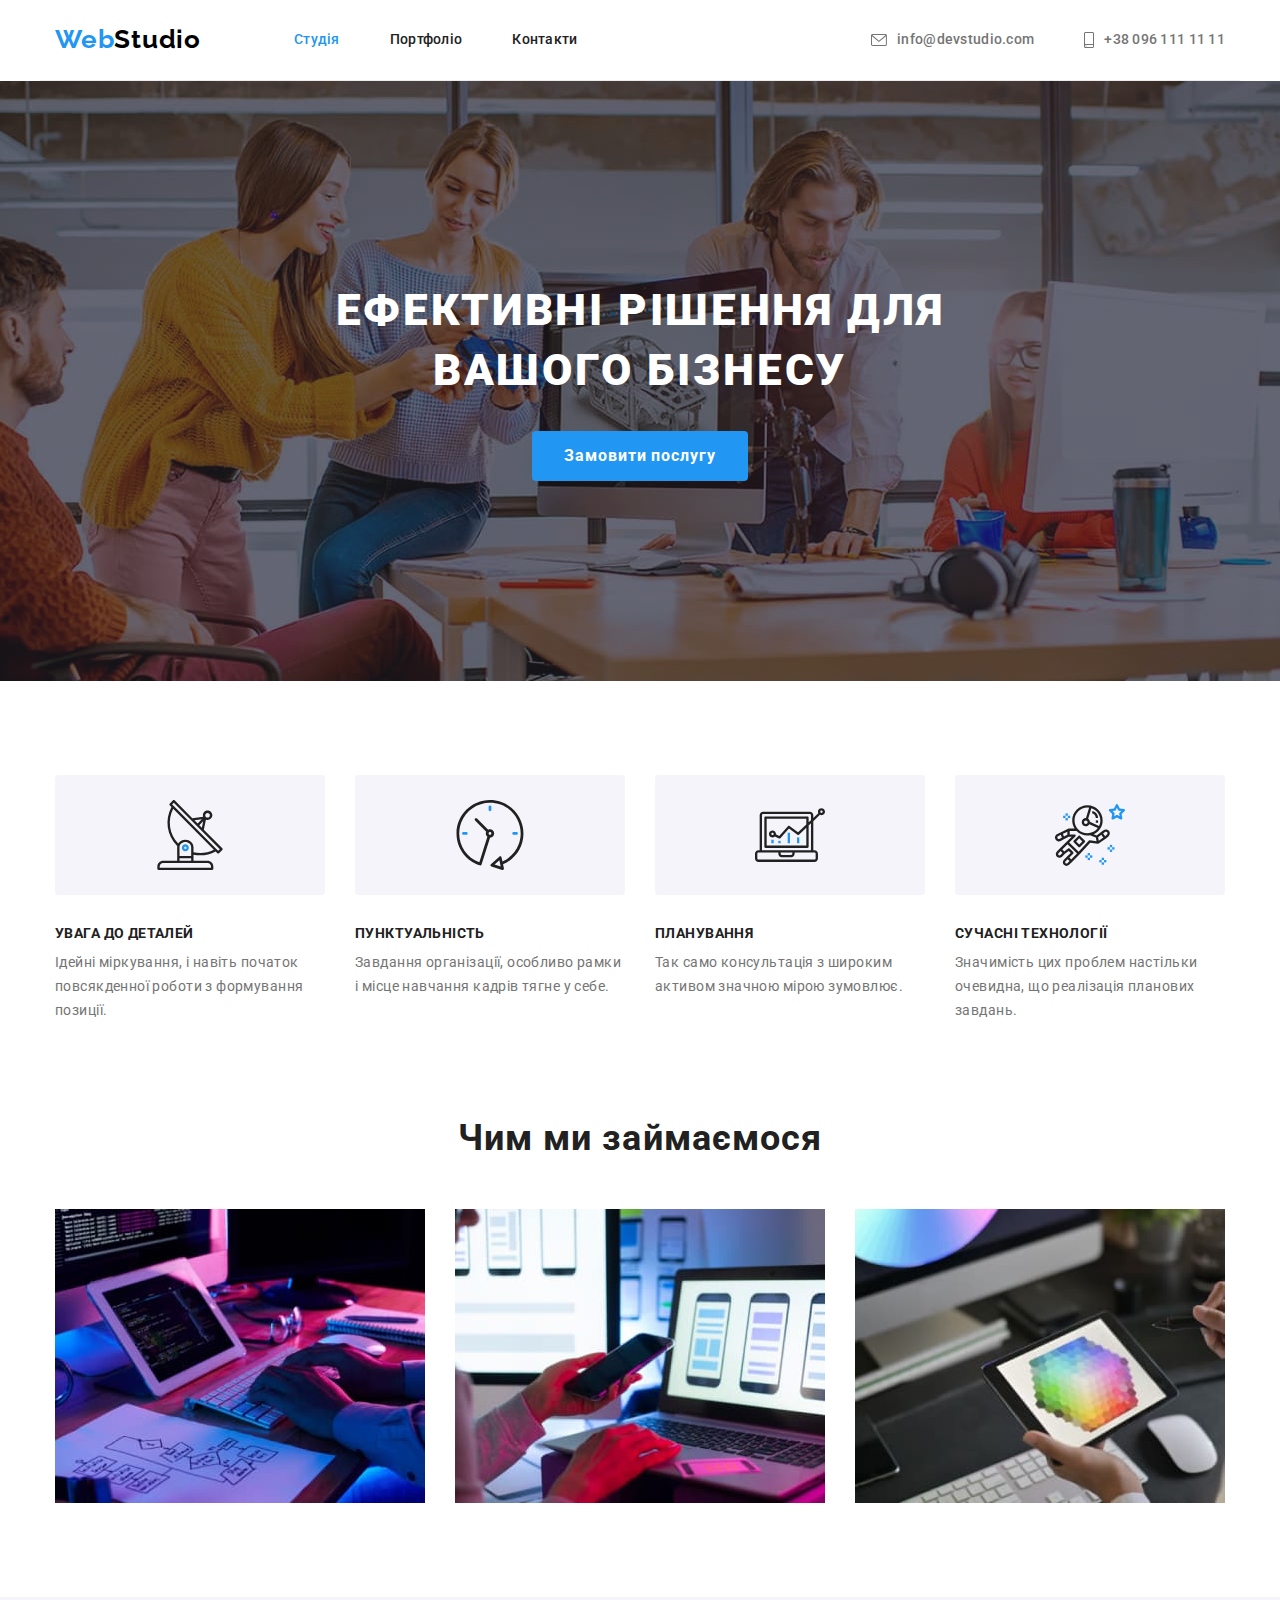
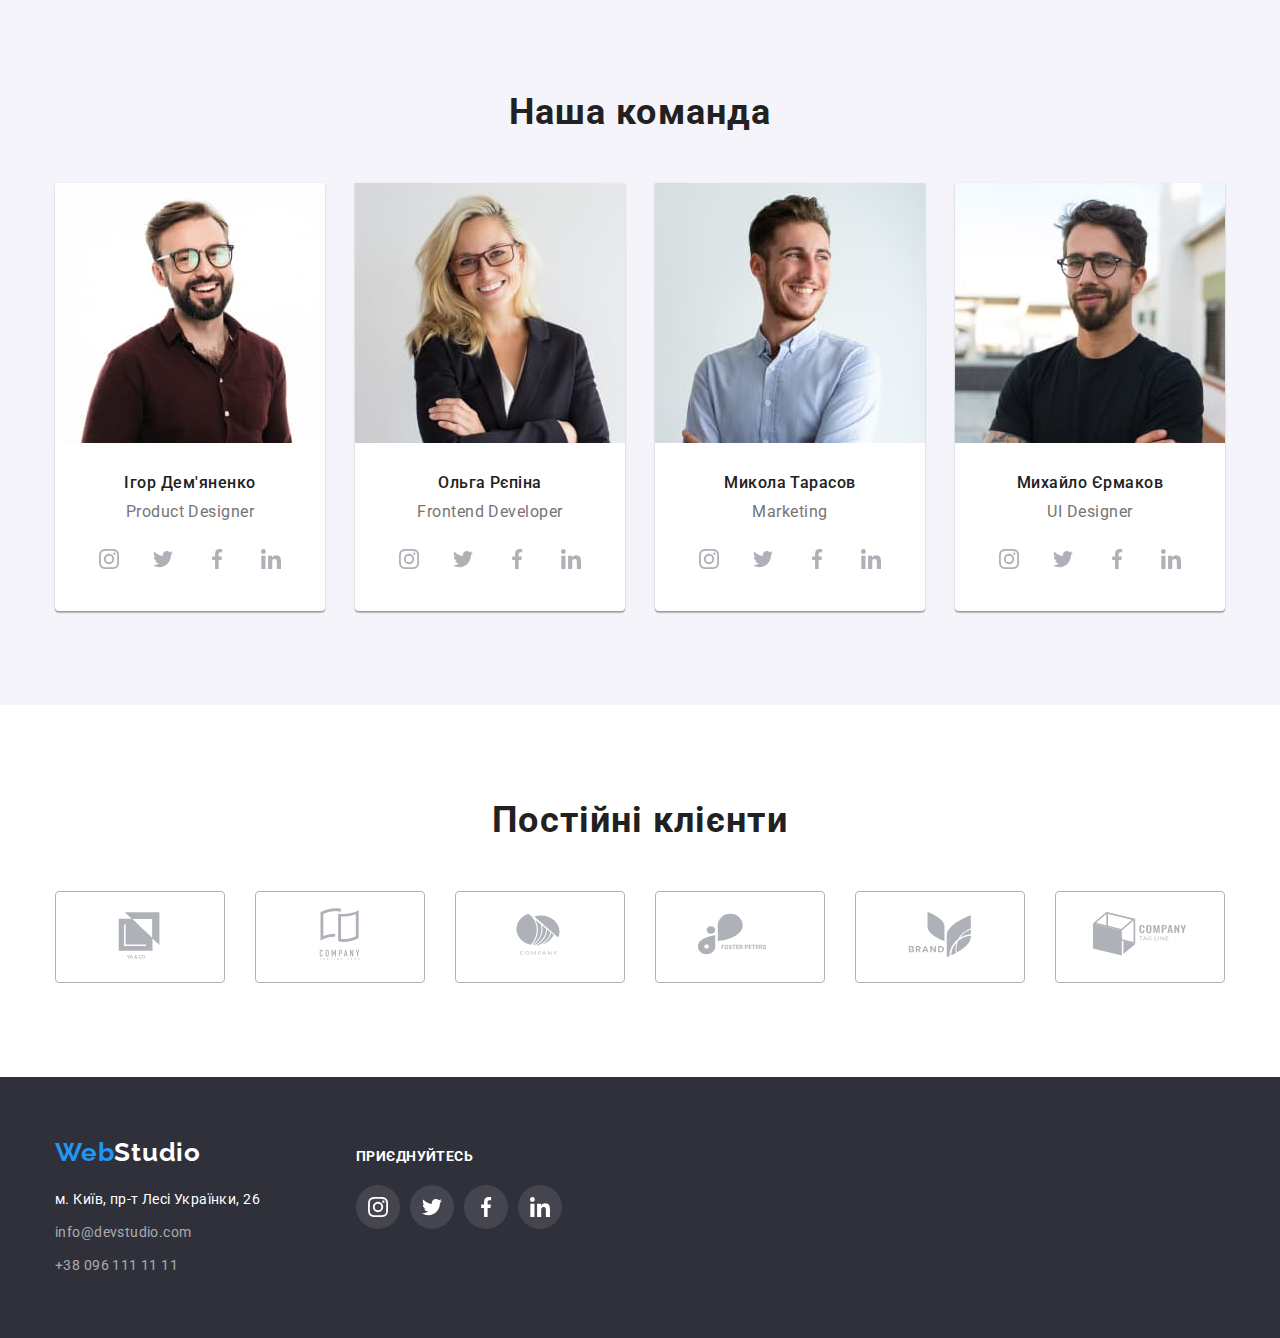
==== commit a80ddddc: "додає векторну графіку" ====
--- a/index.html
+++ b/index.html
@@ -161,39 +161,31 @@
                 <ul class="social-list list">
                   <li class="item">
                     <a class="social-linc" href="#"
-                      ><span class="social-img"
-                        ><svg class="social-icon" width="20" height="20">
+                      ><svg class="social-icon" width="20" height="20">
                           <use
                             href="./images/icons.svg#icon-instagram-2"
-                          ></use></svg></span
-                    ></a>
-                  </li>
-                  <li class="item">
-                    <a class="social-linc" href="#"
-                      ><span class="social-img"
-                        ><svg class="social-icon" width="20" height="20">
+                          ></use></svg></a>
+                  </li>
+                  <li class="item">
+                    <a class="social-linc" href="#"
+                      ><svg class="social-icon" width="20" height="20">
                           <use
                             href="./images/icons.svg#icon-twitter-1"
-                          ></use></svg></span
-                    ></a>
-                  </li>
-                  <li class="item">
-                    <a class="social-linc" href="#"
-                      ><span class="social-img"
-                        ><svg class="social-icon" width="20" height="20">
+                          ></use></svg></a>
+                  </li>
+                  <li class="item">
+                    <a class="social-linc" href="#"
+                      ><svg class="social-icon" width="20" height="20">
                           <use
                             href="./images/icons.svg#icon-facebook-1"
-                          ></use></svg></span
-                    ></a>
-                  </li>
-                  <li class="item">
-                    <a class="social-linc" href="#"
-                      ><span class="social-img"
-                        ><svg class="social-icon" width="20" height="20">
+                          ></use></svg></a>
+                  </li>
+                  <li class="item">
+                    <a class="social-linc" href="#"
+                      ><svg class="social-icon" width="20" height="20">
                           <use
                             href="./images/icons.svg#icon-linkedin-1"
-                          ></use></svg></span
-                    ></a>
+                          ></use></svg></a>
                   </li>
                 </ul>
               </div>
@@ -206,39 +198,31 @@
                 <ul class="social-list list">
                   <li class="item">
                     <a class="social-linc" href="#"
-                      ><span class="social-img"
-                        ><svg class="social-icon" width="20" height="20">
+                      ><svg class="social-icon" width="20" height="20">
                           <use
                             href="./images/icons.svg#icon-instagram-2"
-                          ></use></svg></span
-                    ></a>
-                  </li>
-                  <li class="item">
-                    <a class="social-linc" href="#"
-                      ><span class="social-img"
-                        ><svg class="social-icon" width="20" height="20">
+                          ></use></svg></a>
+                  </li>
+                  <li class="item">
+                    <a class="social-linc" href="#"
+                      ><svg class="social-icon" width="20" height="20">
                           <use
                             href="./images/icons.svg#icon-twitter-1"
-                          ></use></svg></span
-                    ></a>
-                  </li>
-                  <li class="item">
-                    <a class="social-linc" href="#"
-                      ><span class="social-img"
-                        ><svg class="social-icon" width="20" height="20">
+                          ></use></svg></a>
+                  </li>
+                  <li class="item">
+                    <a class="social-linc" href="#"
+                      ><svg class="social-icon" width="20" height="20">
                           <use
                             href="./images/icons.svg#icon-facebook-1"
-                          ></use></svg></span
-                    ></a>
-                  </li>
-                  <li class="item">
-                    <a class="social-linc" href="#"
-                      ><span class="social-img"
-                        ><svg class="social-icon" width="20" height="20">
+                          ></use></svg></a>
+                  </li>
+                  <li class="item">
+                    <a class="social-linc" href="#"
+                      ><svg class="social-icon" width="20" height="20">
                           <use
                             href="./images/icons.svg#icon-linkedin-1"
-                          ></use></svg></span
-                    ></a>
+                          ></use></svg></a>
                   </li>
                 </ul>
               </div>
@@ -255,39 +239,31 @@
                 <ul class="social-list list">
                   <li class="item">
                     <a class="social-linc" href="#"
-                      ><span class="social-img"
-                        ><svg class="social-icon" width="20" height="20">
+                      ><svg class="social-icon" width="20" height="20">
                           <use
                             href="./images/icons.svg#icon-instagram-2"
-                          ></use></svg></span
-                    ></a>
-                  </li>
-                  <li class="item">
-                    <a class="social-linc" href="#"
-                      ><span class="social-img"
-                        ><svg class="social-icon" width="20" height="20">
+                          ></use></svg></a>
+                  </li>
+                  <li class="item">
+                    <a class="social-linc" href="#"
+                      ><svg class="social-icon" width="20" height="20">
                           <use
                             href="./images/icons.svg#icon-twitter-1"
-                          ></use></svg></span
-                    ></a>
-                  </li>
-                  <li class="item">
-                    <a class="social-linc" href="#"
-                      ><span class="social-img"
-                        ><svg class="social-icon" width="20" height="20">
+                          ></use></svg></a>
+                  </li>
+                  <li class="item">
+                    <a class="social-linc" href="#"
+                      ><svg class="social-icon" width="20" height="20">
                           <use
                             href="./images/icons.svg#icon-facebook-1"
-                          ></use></svg></span
-                    ></a>
-                  </li>
-                  <li class="item">
-                    <a class="social-linc" href="#"
-                      ><span class="social-img"
-                        ><svg class="social-icon" width="20" height="20">
+                          ></use></svg></a>
+                  </li>
+                  <li class="item">
+                    <a class="social-linc" href="#"
+                      ><svg class="social-icon" width="20" height="20">
                           <use
                             href="./images/icons.svg#icon-linkedin-1"
-                          ></use></svg></span
-                    ></a>
+                          ></use></svg></a>
                   </li>
                 </ul>
               </div>
@@ -304,39 +280,31 @@
                 <ul class="social-list list">
                   <li class="item">
                     <a class="social-linc" href="#"
-                      ><span class="social-img"
-                        ><svg class="social-icon" width="20" height="20">
+                      ><svg class="social-icon" width="20" height="20">
                           <use
                             href="./images/icons.svg#icon-instagram-2"
-                          ></use></svg></span
-                    ></a>
-                  </li>
-                  <li class="item">
-                    <a class="social-linc" href="#"
-                      ><span class="social-img"
-                        ><svg class="social-icon" width="20" height="20">
+                          ></use></svg></a>
+                  </li>
+                  <li class="item">
+                    <a class="social-linc" href="#"
+                      ><svg class="social-icon" width="20" height="20">
                           <use
                             href="./images/icons.svg#icon-twitter-1"
-                          ></use></svg></span
-                    ></a>
-                  </li>
-                  <li class="item">
-                    <a class="social-linc" href="#"
-                      ><span class="social-img"
-                        ><svg class="social-icon" width="20" height="20">
+                          ></use></svg></a>
+                  </li>
+                  <li class="item">
+                    <a class="social-linc" href="#"
+                      ><svg class="social-icon" width="20" height="20">
                           <use
                             href="./images/icons.svg#icon-facebook-1"
-                          ></use></svg></span
-                    ></a>
-                  </li>
-                  <li class="item">
-                    <a class="social-linc" href="#"
-                      ><span class="social-img"
-                        ><svg class="social-icon" width="20" height="20">
+                          ></use></svg></a>
+                  </li>
+                  <li class="item">
+                    <a class="social-linc" href="#"
+                      ><svg class="social-icon" width="20" height="20">
                           <use
                             href="./images/icons.svg#icon-linkedin-1"
-                          ></use></svg></span
-                    ></a>
+                          ></use></svg></a>
                   </li>
                 </ul>
               </div>
@@ -401,8 +369,7 @@
                   ><svg class="client-icon" width="106" height="60">
                     <use
                       href="./images/icons.svg#icon-client-6"
-                    ></use></svg></span
-              ></a>
+                    ></use></svg></a>
             </li>
           </ul>
         </div>
@@ -447,39 +414,31 @@
             <ul class="social-list-footer list">
               <li class="item">
                 <a class="social-linc-footer" href="#"
-                  ><span class="social-img"
-                    ><svg class="social-icon" width="20" height="20">
-                      <use
-                        href="./images/icons.svg#icon-instagram-2"
-                      ></use></svg></span
-                ></a>
+                  ><svg class="social-icon" width="20" height="20">
+                    <use href="./images/icons.svg#icon-instagram-2"></use>
+                  </svg>
+                </a>
               </li>
               <li class="item">
                 <a class="social-linc-footer" href="#"
-                  ><span class="social-img"
-                    ><svg class="social-icon" width="20" height="20">
-                      <use
-                        href="./images/icons.svg#icon-twitter-1"
-                      ></use></svg></span
-                ></a>
+                  ><svg class="social-icon" width="20" height="20">
+                    <use href="./images/icons.svg#icon-twitter-1"></use>
+                  </svg>
+                </a>
               </li>
               <li class="item">
                 <a class="social-linc-footer" href="#"
-                  ><span class="social-img"
-                    ><svg class="social-icon" width="20" height="20">
-                      <use
-                        href="./images/icons.svg#icon-facebook-1"
-                      ></use></svg></span
-                ></a>
+                  ><svg class="social-icon" width="20" height="20">
+                    <use href="./images/icons.svg#icon-facebook-1"></use>
+                  </svg>
+                </a>
               </li>
               <li class="item">
                 <a class="social-linc-footer" href="#"
-                  ><span class="social-img"
-                    ><svg class="social-icon" width="20" height="20">
-                      <use
-                        href="./images/icons.svg#icon-linkedin-1"
-                      ></use></svg></span
-                ></a>
+                  ><svg class="social-icon" width="20" height="20">
+                    <use href="./images/icons.svg#icon-linkedin-1"></use>
+                  </svg>
+                </a>
               </li>
             </ul>
           </div>
--- a/css/styles.css
+++ b/css/styles.css
@@ -157,10 +157,11 @@
   text-decoration: none;
 }
 .contact-icon {
-  display: block;
-
-  height: 16px;
-  /* align-items: center; */
+  display: flex;
+
+  justify-content: center;
+  align-items: center;
+
   margin-right: 10px;
 }
 
@@ -360,11 +361,12 @@
   align-items: center;
 }
 
-.social-img {
+.social-linc {
   display: flex;
   align-items: center;
   justify-content: center;
   border-radius: 50%;
+  fill: currentColor;
 
   width: 44px;
   height: 44px;
@@ -372,12 +374,8 @@
   color: var(--primary-icon-color);
 }
 
-.social-icon {
-  fill: currentColor;
-}
-
-.social-img:hover,
-.social-img:focus {
+.social-linc:hover,
+.social-linc:focus {
   background-color: var(--accent);
   color: var(--white-color);
 }
@@ -410,12 +408,13 @@
   margin-right: 30px;
 }
 
-.client-img {
+.client-linc {
   display: flex;
   align-items: center;
   justify-content: center;
   border: 1px solid var(--primary-icon-color);
   border-radius: 4px;
+  fill: currentColor;
 
   color: var(--primary-icon-color);
   width: 170px;
@@ -423,24 +422,21 @@
   background-color: var(--white-color);
 }
 
-.client-img {
-  fill: currentColor;
-}
-.client-img:hover,
-.client-img:focus {
+.client-linc:hover,
+.client-linc:focus {
   background-color: var(--white-color);
   color: var(--accent);
   border-color: var(--accent);
 }
 /* Нащі роботи */
 
-.filter {
+.portfolio-filter {
   display: flex;
   justify-content: center;
   margin-bottom: 50px;
 }
 
-.filter .item:not(:last-child) {
+.portfolio-filter .item:not(:last-child) {
   margin-right: 8px;
 }
 
@@ -471,27 +467,36 @@
   background-color: var(--accent);
 }
 
-.works-nav {
+.portfolio {
   display: flex;
   flex-wrap: wrap;
 }
 
-.works-nav .item {
+.portfolio .item {
   width: 370px;
   margin-right: 30px;
   margin-bottom: 30px;
+  cursor: pointer;
+}
+.project {
+  display: block;
+  text-decoration: none;
+  color: inherit;
+}
+.portfolio .project:hover {
   box-shadow: 0px 1px 1px rgba(0, 0, 0, 0.12), 0px 4px 4px rgba(0, 0, 0, 0.06),
     1px 4px 6px rgba(0, 0, 0, 0.16);
 }
-.works-nav .item:nth-child(3n) {
+
+.portfolio .item:nth-child(3n) {
   margin-right: 0;
 }
 
-.works-nav .item:nth-last-child(-n + 3) {
+.portfolio .item:nth-last-child(-n + 3) {
   margin-bottom: 0;
 }
 
-.works-title {
+.portfolio-title {
   margin-bottom: 4px;
   color: var(--secondary-text-color);
   font-size: 18px;
@@ -499,13 +504,13 @@
   letter-spacing: 0.06em;
 }
 
-.works-text {
+.portfolio-text {
   font-size: 16px;
   line-height: 1.9;
   letter-spacing: 0.03em;
 }
 
-.work-info {
+.portfolio-info {
   border-right: 1px solid #eeeeee;
   border-left: 1px solid #eeeeee;
   border-bottom: 1px solid #eeeeee;
@@ -567,50 +572,43 @@
 .footer-adress .item {
   width: 231px;
 }
-/* social-list {
-  display: flex;
-  justify-content: center;
-  align-items: center;
+
+.social-list-footer {
+  display: flex;
+  justify-content: center;
+  align-items: center;
+}
+.social-title-footer {
+  margin-bottom: 20px;
+  color: var(--white-color);
+  font-size: 14px;
+  line-height: 1.17;
+  letter-spacing: 0.03em;
+  text-transform: uppercase;
 }
 
 .social-img {
+  align-items: center;
+  justify-content: center;
+}
+.social-linc-footer {
   display: flex;
   align-items: center;
   justify-content: center;
   border-radius: 50%;
-  color: var(--primary-icon-color);
+  fill: currentColor;
+
   width: 44px;
   height: 44px;
-  background-color: var(--white-color);
-  fill: currentColor;
-} */
-
-.social-list-footer {
-  display: flex;
-  justify-content: center;
-  align-items: center;
-}
-.social-title-footer {
-  margin-bottom: 20px;
-  color: var(--white-color);
-  font-size: 14px;
-  line-height: 1.17;
-  letter-spacing: 0.03em;
-  text-transform: uppercase;
-}
-
-.social-list-footer .social-img {
   color: var(--white-color);
   background-color: rgba(255, 255, 255, 0.1);
-}
-
-.social-list-footer .social-icon {
-  fill: currentColor;
 }
 
 .social-list-footer .item:not(:last-child) {
   margin-right: 10px;
 }
 
-.social-linc-footer:hover {
-}
+.social-linc-footer:hover,
+.social-linc-footer:focus {
+  background-color: var(--accent);
+}
